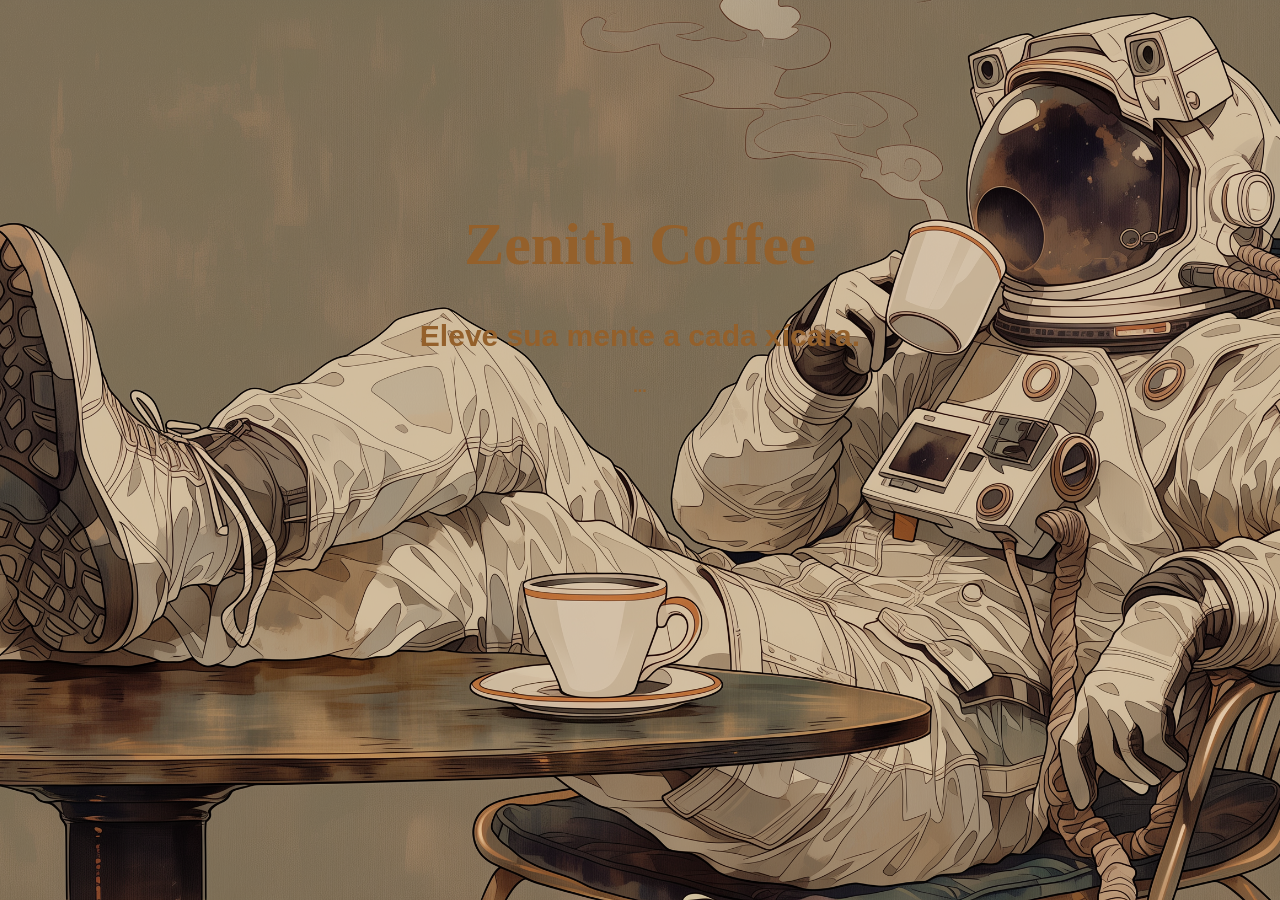
==== cafeteria-portifolio/apresentacao/home.html @ bd230485 "eu criei um boão chamdo menu e linkei ele no documento home e cardapio para navegação" ====
<!DOCTYPE html>
<html lang="pt-br">

<head>
    <meta charset="UTF-8">
    <meta name="viewport" content="width=device-width, initial-scale=1.0">
    <title>cafeteria</title>
    <link rel="stylesheet" href="estilo.css">
</head>

<body>

    <main class="home">
        <h1 class="titulo">Zenith Coffee</h1>
        <h2 class="subtitulo">Eleve sua mente a cada xícara.</h2>
        <p class="descricao"><strong>...</strong></p>
    </main>
</body>

</html>
---- cafeteria-portifolio/apresentacao/estilo.css ----
body {
    margin: 0;
    font-family: 'Segoe UI', Georgia, sans-serif;
    background: linear-gradient(135deg, oklch(27.882% 0.05205 48.418), #DEB887);
    color: #f5e6d3;
    text-align: center;
    background-image: url(fundo-coffee3.png);
    background-size: cover;
    background-attachment: fixed;
    background-position: center;
}

/* HEADER */
.header {
    display: flex;
    justify-content: space-between;
    align-items: center;
    padding: 15px 40px;
    background: rgba(107, 64, 8, 0.5);
    backdrop-filter: blur(10px);
    position: fixed;
    top: 0;
    width: 100%;
    box-sizing: border-box;
    z-index: 1000;
}

.btn-nav {
    background: transparent;
    border: 1px solid #f5e6d3;
    color: #f5e6d3;
    padding: 5px 15px;
    margin-left: 10px;
    border-radius: 20px;
    cursor: pointer;
    font-size: 14px;
    transition: 0.3s;
}

.btn-nav:hover {
    background: #f5e6d3;
    color: #4a2c06;
}

.header h1 {
    font-family: Georgia, 'Times New Roman', Times, serif;
}

.logo {
    margin: 0;
    font-size: 26px;
    letter-spacing: 2px;
}

/* HOME */
.home {
    margin-top: 150px;
    padding: 20px;
    color: #94602b;
}

.titulo {
    font-size: 60px;
    font-family: Georgia, 'Times New Roman', Times, serif;
}

.subtitulo {
    font-size: 30px;
    font-weight: 1000px;
}

/* BOTÕES */
.botoes {
    margin-top: 30px;
}

.btn {
    padding: 15px 30px;
    margin: 10px;
    border: none;
    background: linear-gradient(135deg, #c08a4d, #94602b);
    color: #1a1a1a;
    font-size: 16px;
    border-radius: 30px;
    cursor: pointer;
    transition: 0.3s;
    font-weight: bold;
}

.btn:hover {
    transform: scale(1.05);
    box-shadow: 0 5px 15px rgba(0,0,0,0.3);
}

/* BOTÃO GARÇOM */
.garcom {
    position: fixed;
    bottom: 20px;
    right: 20px;
    padding: 15px 20px;
    background: linear-gradient(135deg, #582b0a, #c08a4d);
    color: black;
    border: none;
    border-radius: 30px;
    cursor: pointer;
    transition: 0.3s;
    font-weight: bold;
}

.garcom:hover {
    transform: scale(1.05);
}
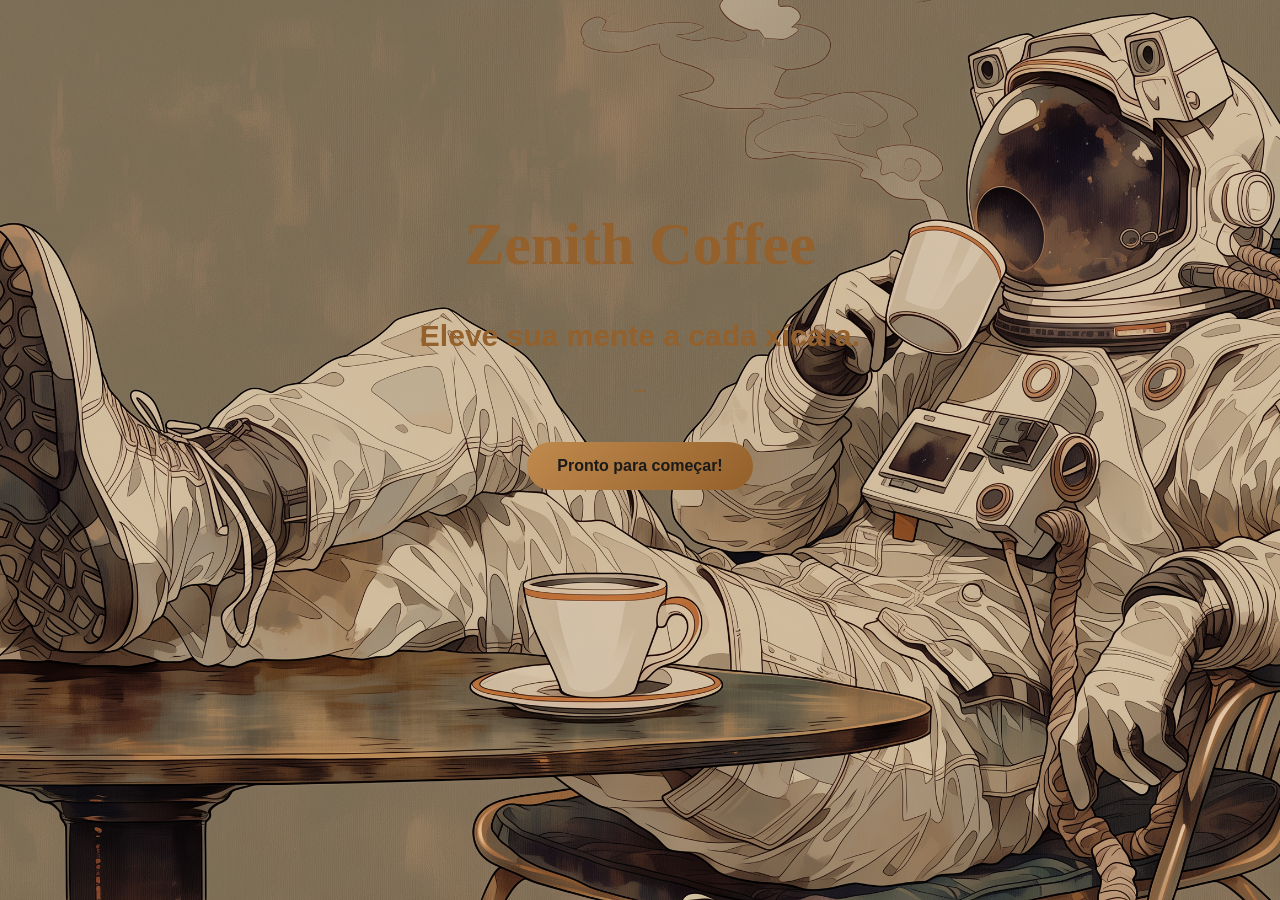
==== commit 58cac6c7: "tentanto mexer no Js para criar um botão de visibilidade de senha" ====
--- a/cafeteria-portifolio/apresentacao/home.html
+++ b/cafeteria-portifolio/apresentacao/home.html
@@ -9,12 +9,15 @@
 </head>
 
 <body>
-
     <main class="home">
         <h1 class="titulo">Zenith Coffee</h1>
         <h2 class="subtitulo">Eleve sua mente a cada xícara.</h2>
         <p class="descricao"><strong>...</strong></p>
     </main>
+
+    <div>
+       <a href="central.html"><button class="btnHome" onclick="irPara()">Pronto para começar!</button></a>
+    </div>
 </body>
 
 </html>
--- a/cafeteria-portifolio/apresentacao/estilo.css
+++ b/cafeteria-portifolio/apresentacao/estilo.css
@@ -25,7 +25,7 @@
     z-index: 1000;
 }
 
-.btn-nav {
+/*.btnHome {
     background: transparent;
     border: 1px solid #f5e6d3;
     color: #f5e6d3;
@@ -35,13 +35,13 @@
     cursor: pointer;
     font-size: 14px;
     transition: 0.3s;
-}
+}*/
 
-.btn-nav:hover {
+/*.btnHome:hover {
     background: #f5e6d3;
     color: #4a2c06;
 }
-
+*/
 .header h1 {
     font-family: Georgia, 'Times New Roman', Times, serif;
 }
@@ -70,11 +70,11 @@
 }
 
 /* BOTÕES */
-.botoes {
+.btnHome {
     margin-top: 30px;
 }
 
-.btn {
+.btnHome {
     padding: 15px 30px;
     margin: 10px;
     border: none;
@@ -87,7 +87,7 @@
     font-weight: bold;
 }
 
-.btn:hover {
+.btnHome:hover {
     transform: scale(1.05);
     box-shadow: 0 5px 15px rgba(0,0,0,0.3);
 }
